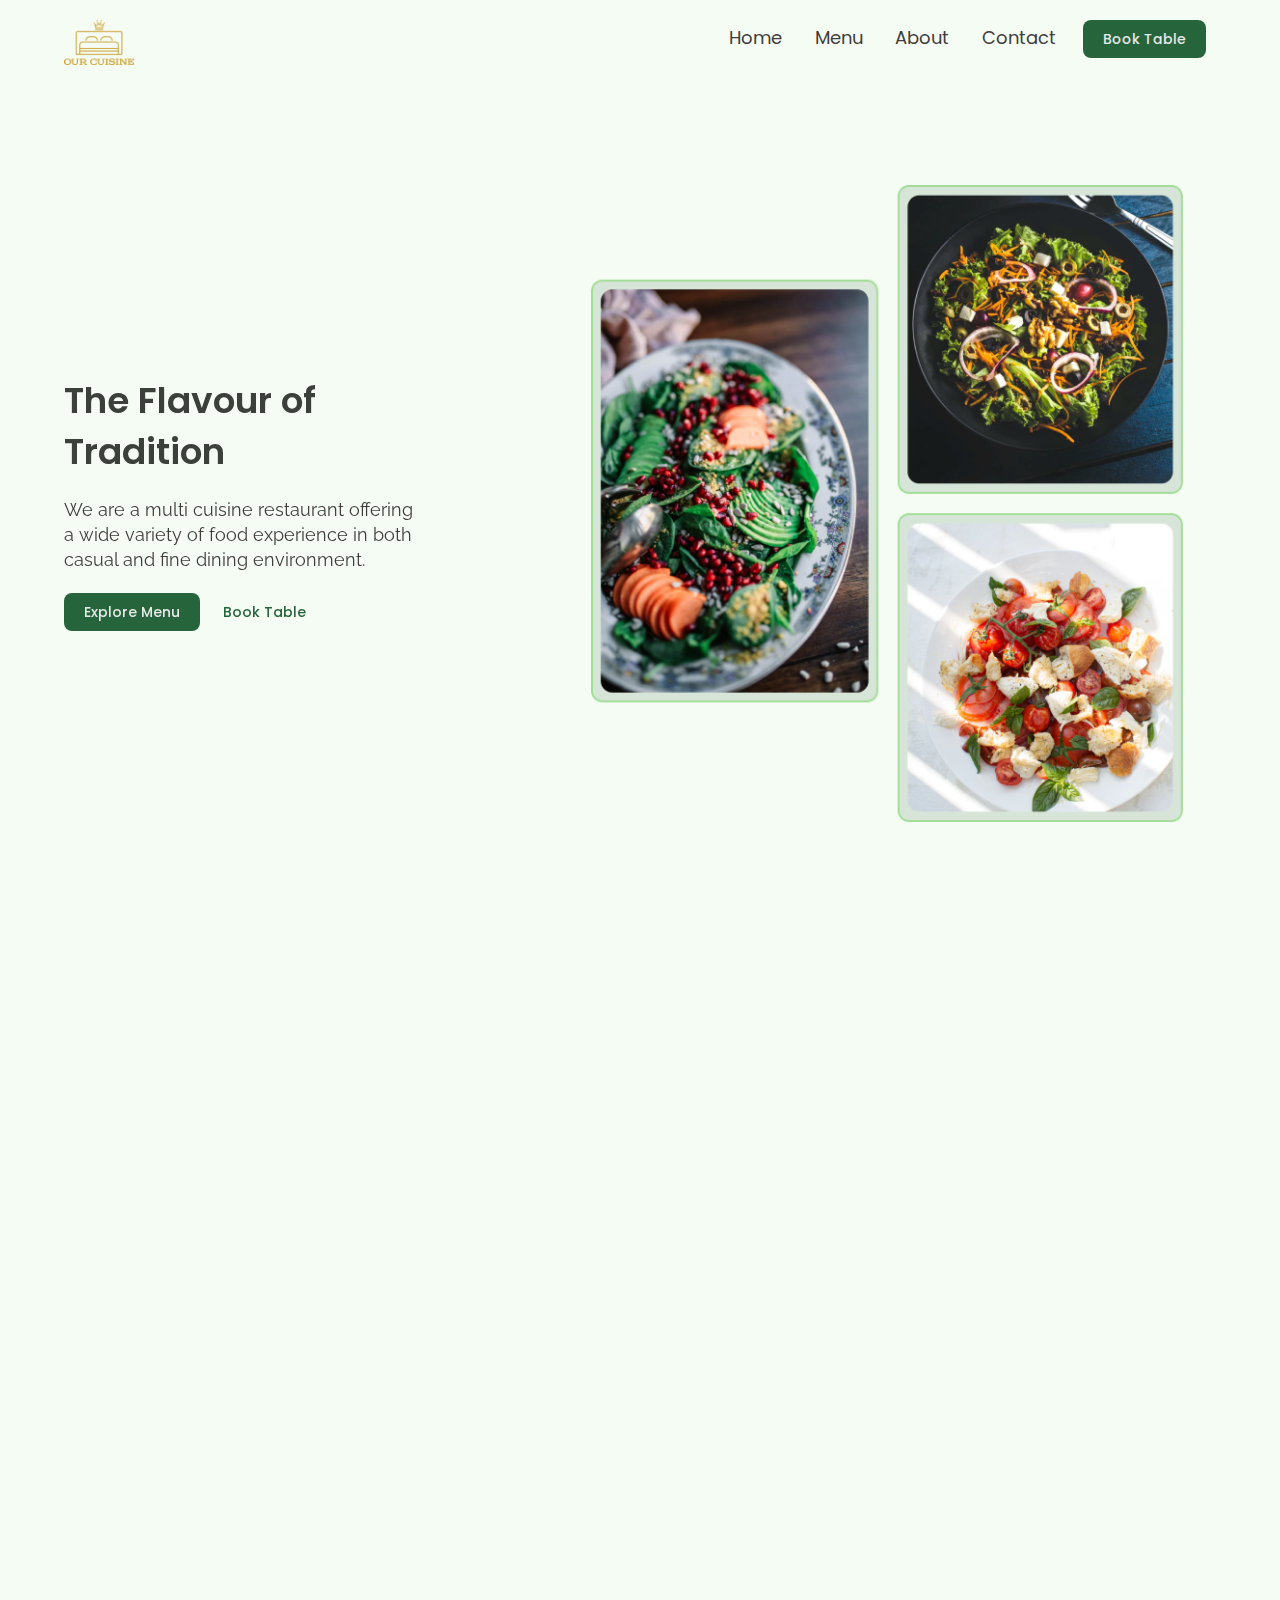
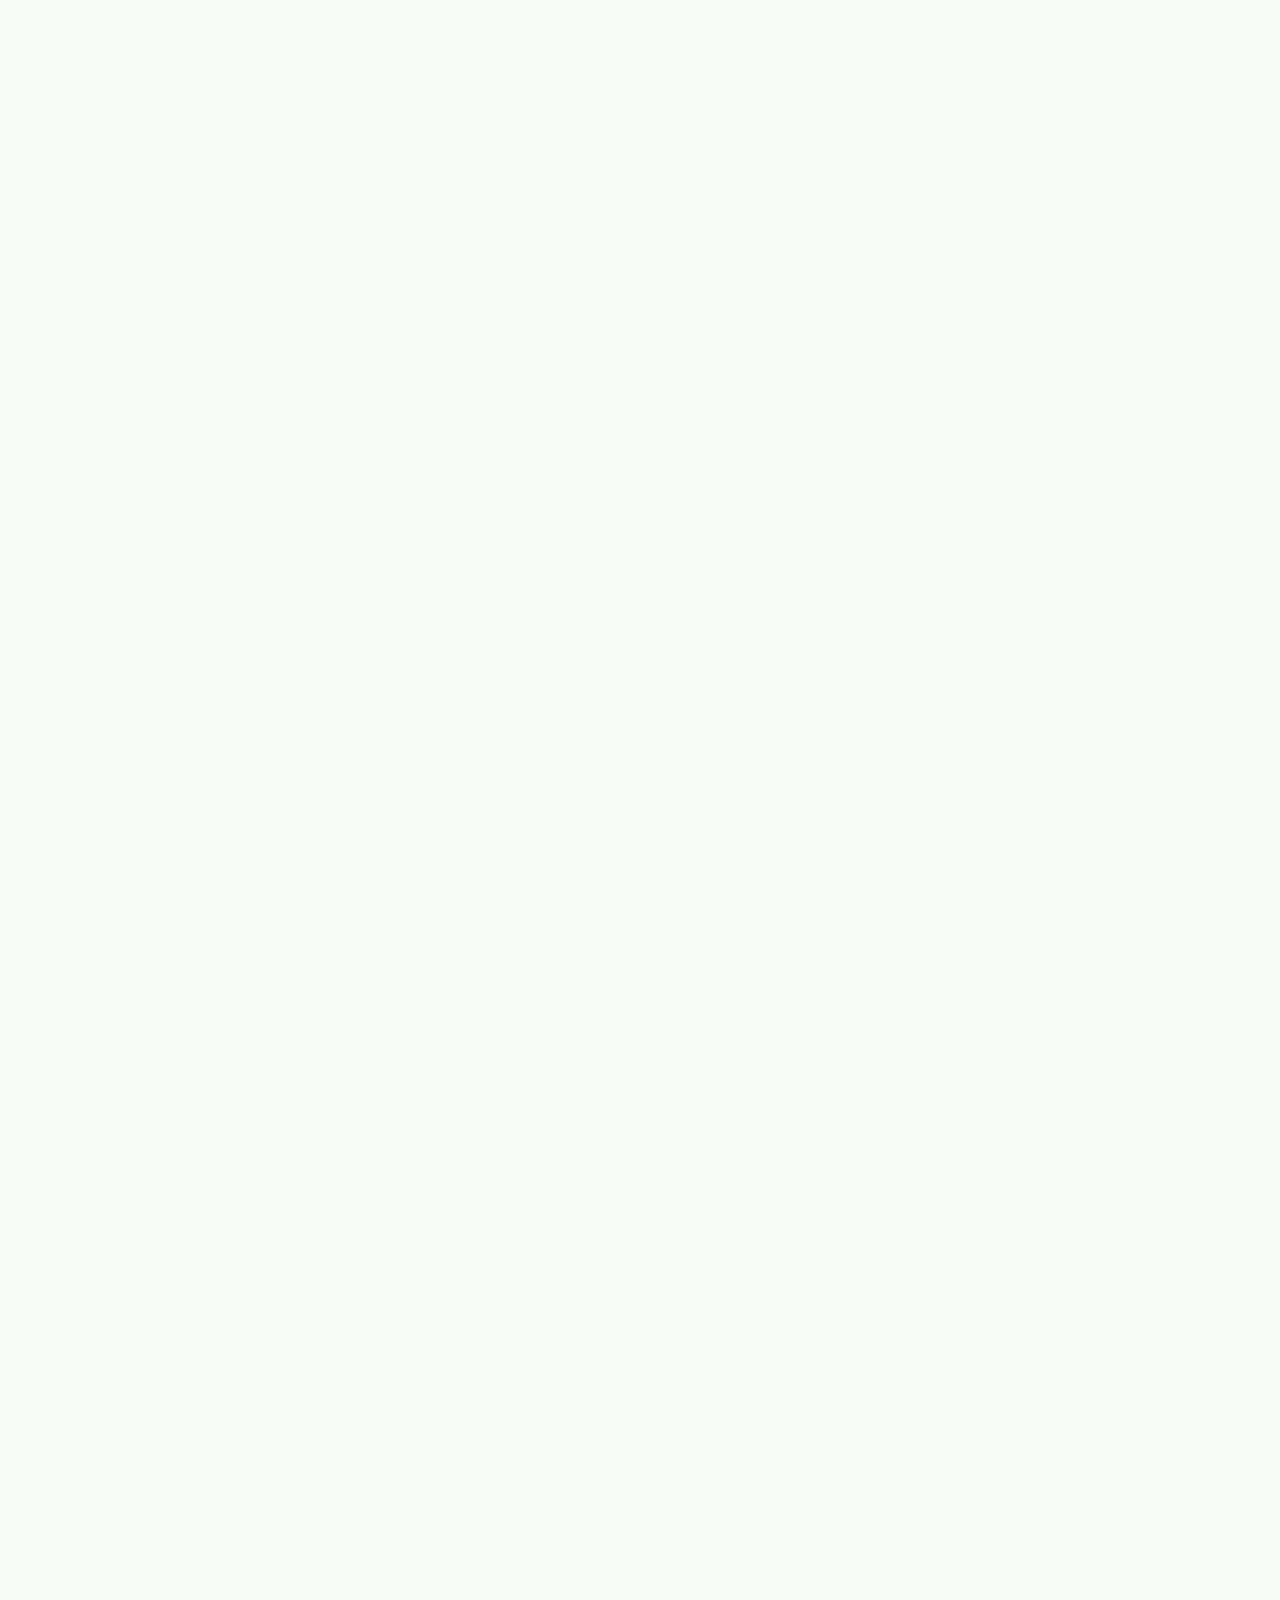
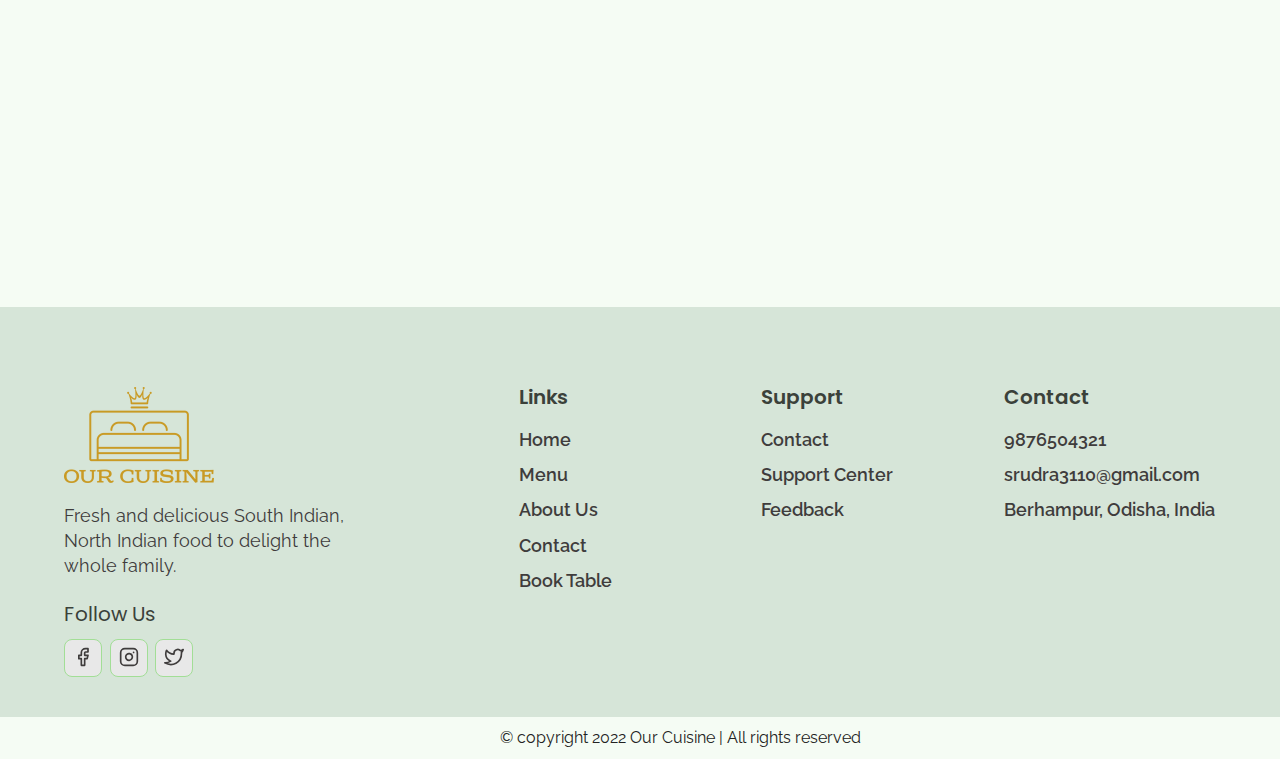
==== index.html @ 9c8bb8c8 "our_cuisine" ====
<!DOCTYPE html>
<html lang="en">

<head>
    <meta charset="UTF-8">
    <meta http-equiv="X-UA-Compatible" content="IE=edge">
    <meta name="viewport" content="width=device-width, initial-scale=1.0">
    <title>Our Cuisine</title>
    <link rel="stylesheet" href="reset.css">
    <link rel="stylesheet" href="globalStyle.css">
    <link rel="stylesheet" href="components.css">
    <!-- ---------aos css--------- -->
    <!-- aos = animate on scroll for this link go to browser and search this and you will get it. -->
    <link rel="stylesheet" href="https://unpkg.com/aos@next/dist/aos.css" />
    <link rel="stylesheet" href="home.css">
    <!-- the javascript for aos can be found in body.  -->
</head>

<body>
    <!-- --------NAV SECTION------------  -->
    <div class="nav">
        <div class="container">
            <div class="nav_wrapper">
                <a href="index.html" class="logo"><img class="our" src="our_cuisine.png" alt="Our Cuisine"></a>
                <nav>
                    <div class="nav_icon">
                        <svg xmlns="http://www.w3.org/2000/svg" width="24" height="24" viewBox="0 0 24 24" fill="none"
                            stroke="currentColor" stroke-width="2" stroke-linecap="round" stroke-linejoin="round">
                            <line x1="3" y1="12" x2="21" y2="12" />
                            <line x1="3" y1="6" x2="21" y2="6" />
                            <line x1="3" y1="18" x2="21" y2="18" />
                        </svg>
                    </div>
                    <div class="nav_bgOverlay"></div>
                    <ul class="navlist">
                        <div class="nav_close">
                            <svg xmlns="http://www.w3.org/2000/svg" width="24" height="24" viewBox="0 0 24 24"
                                fill="none" stroke="currentColor" stroke-width="2" stroke-linecap="round"
                                stroke-linejoin="round">
                                <line x1="18" y1="6" x2="6" y2="18" />
                                <line x1="6" y1="6" x2="18" y2="18" />
                            </svg>
                        </div>
                        <div class="nav_list_wrapper">
                            <li><a href="index.html" class="nav_link">Home</a></li>
                            <li><a href="menu.html" class="nav_link">Menu</a></li>
                            <li><a href="about.html" class="nav_link">About</a></li>
                            <li><a href="contact.html" class="nav_link">Contact</a></li>
                            <li><a href="booking.html" class="btn primary-btn">Book Table</a></li>
                        </div>
                    </ul>
                </nav>
            </div>
        </div>
    </div>
    <!-- ------------END NAV SECTION-----------  -->
    <!-- ------- icons are taken from feather website. They are coded icons. ----------  -->

    <!-- ------ Hero Section -------------  -->
    <section id="hero">
        <div class="container">
            <div class="hero_wrapper">
                <div class="hero_left" data-aos="fade-left">
                    <div class="hero_left_wrapper">
                        <h1 class="hero_heading">The Flavour of Tradition</h1>
                        <p class="hero_info">We are a multi cuisine restaurant offering a wide variety of food experience in both casual and fine dining environment.</p>
                        <div class="button_wrapper">
                            <a href="#" class="btn primary-btn">Explore Menu</a>
                            <a href="#" class="btn">Book Table</a>
                        </div>
                    </div>
                </div>
                <div class="hero_right" data-aos="fade-right">
                    <div class="hero_img_wrapper">
                        <img src="/images/heroImg.png" alt="">
                    </div>
                </div>
            </div>
        </div>
    </section>
    <!-- ------------- End Hero Section -----------  -->

    <!-- ---------Store Info -------------------  -->
    <section id="storeinfo" data-aos="fade-up">
        <div class="container">
            <div class="storeinfo_wrapper">
                <div class="storeinfo_item">
                    <div class="storeinfo_icon">
                        <img src="/images/wall-clock-icon.svg" alt="">
                    </div>
                    <h3 class="storeinfo_title">10 AM - 7 PM</h3>
                    <p class="storeinfo_text">Opening Hour</p>
                </div>
                <div class="storeinfo_item">
                    <div class="storeinfo_icon">
                        <img src="/images/address-icon.svg" alt="">
                    </div>
                    <h3 class="storeinfo_title">Berhampur</h3>
                    <p class="storeinfo_text">Address</p>
                </div>
                <div class="storeinfo_item">
                    <div class="storeinfo_icon">
                        <img src="/images/phone-icon.svg" alt="">
                    </div>
                    <h3 class="storeinfo_title">9876504321</h3>
                    <p class="storeinfo_text">Call Now</p>
                </div>
            </div>
        </div>
    </section>
    <!-- --------------End Store Info --------------  -->

    <!-- ----------Our Specials ------------  -->
    <section id="ourspecials" data-aos="fade-up">
        <div class="container">
            <div class="our_wrapper">
                <div class="our_left">
                    <div class="our_item">
                        <div class="our_item_img">
                            <img src="/images/food-3.png" alt="">
                        </div>
                        <h2 class="our_title">Sweet Potato Fries Bowl</h2>
                        <h3 class="our_price">Rs. 80/-</h3>
                        <div class="our_item_stars">
                            <img src="/images/3star.png" alt="">
                        </div>
                        <p class="our_item_text">
                            These Sweet Potato Fries bowl are a glorius, messy plate of goodness. Crispy sweet potato fries loaded with lots of fresh summer vegetables and a lime ranch. By adding a seasoning blend with chipotle powder, garlic, and onion, these spicy sweet potato fries are full of flavor.
                        </p>
                    </div>
                    <div class="our_item">
                        <div class="our_item_img">
                            <img src="/images/food-3.png" alt="">
                        </div>
                        <h2 class="our_title">Sweet Potato Fries Bowl</h2>
                        <h3 class="our_price">Rs. 80/-</h3>
                        <div class="our_item_stars">
                            <img src="/images/3star.png" alt="">
                        </div>
                        <p class="our_item_text">
                            These Sweet Potato Fries bowl are a glorius, messy plate of goodness. Crispy sweet potato fries loaded with lots of fresh summer vegetables and a lime ranch. By adding a seasoning blend with chipotle powder, garlic, and onion, these spicy sweet potato fries are full of flavor.
                        </p>
                    </div>
                </div>
                <div class="our_right">
                    <h2 class="ourspecials_title">Our Specials</h2>
                    <p class="ourspecials_text">All of our food is prepared daily at our restaurants to ensure the highest quality, freshest meals are delivered to our costumers.</p>
                    <a href="booking.html" class="btn primary-btn">Book Table</a>
                </div>
            </div>
        </div>
    </section>

    <!-- -----------End Our Specials ---------------  -->

    <!-- -------------- TOP DISHES ---------------  -->
    <section id="dish" data-aos="fade-up">
        <div class="container">
            <h2 class="dish_title">
                Top Dishes
            </h2>
            <div class="dish_wrapper">
                <div class="dish_item">
                    <div class="dish_item_img">
                        <img src="/images/food-1.png" alt="">
                    </div>
                    <div class="dish_item_info">
                        <h3 class="dish_item_title">
                            Vegan Salad Bowl
                        </h3>
                        <h3 class="dish_item_price">Rs. 13/-</h3>
                        <div class="dish_item_stars">
                            <img src="/images/3star.png" alt="">
                        </div>
                    </div>
                </div>
                <div class="dish_item">
                    <div class="dish_item_img">
                        <img src="/images/food-1.png" alt="">
                    </div>
                    <div class="dish_item_info">
                        <h3 class="dish_item_title">
                            Vegan Salad Bowl
                        </h3>
                        <h3 class="dish_item_price">Rs. 13/-</h3>
                        <div class="dish_item_stars">
                            <img src="/images/3star.png" alt="">
                        </div>
                    </div>
                </div>
                <div class="dish_item">
                    <div class="dish_item_img">
                        <img src="/images/food-1.png" alt="">
                    </div>
                    <div class="dish_item_info">
                        <h3 class="dish_item_title">
                            Vegan Salad Bowl
                        </h3>
                        <h3 class="dish_item_price">Rs. 13/-</h3>
                        <div class="dish_item_stars">
                            <img src="/images/3star.png" alt="">
                        </div>
                    </div>
                </div>
            </div>
        </div>
    </section>
    <!-- --------------  END TOP DISHES ---------------  -->
    <!-- -------------- DISCOUNT SECTION -------------  -->
    <section id="discount" data-aos="fade-up">
        <div class="container">
            <div class="disc_wrapper">
                <div class="disc_images">
                    <div class="disc_image1">
                        <img src="/images/food-5.png" alt="">
                    </div>
                    <div class="disc_image2">
                        <img src="/images/food-4.png" alt="">
                    </div>
                    <div class="disc_image3">
                        <img src="/images/food-3.png" alt="">
                    </div>
                </div>
                <div class="disc_info">
                    <h3 class="disc_text">20% OFF</h3>
                    <h3 class="disc_title">Demo dish for discount</h3>
                    <h3 class="disc_price">
                        <span class="disc_oldprice">Rs. 399/-</span>
                        <span class="disc_newprice">Rs. 318/-</span>
                    </h3>
                    <div class="disc_stars">
                        <img src="/images/3star.png" alt="">
                    </div>
                    <a href="/booking.html" class="btn primary-btn">Book Table</a>
                </div>
            </div>
            
        </div>
    </section>
    <!-- --------------END DISCOUNT SECTION -------------  -->
    <!-- ------------ WHY US --------  -->
    <section id="whyus">
        <div class="container">
            <div class="whyus_wrapper">
                <div class="whyus_left" data-aos="fade-right">
                    <h2 class="whyus_title">
                        Why Choose Our Food
                    </h2>
                    <p class="whyus_text">
                        Quality of Service, Food, Ambiance, and Value of Money are the primary elements for choosing a restaurant.Our Cuishine is one of the most exquisite fine-dining restaurant in Berhampur. 
                    </p>
                </div>
                <div class="whyus_right" data-aos="fade-left">
                    <div class="whyus_item_wrapper">
                        <div class="whyus_item">
                            <div class="whyus_item_icon">
                                <img src="/images/whyUs-icon1.svg" alt="">
                            </div>
                            <p class="whyus_item_text">Quality Food</p>
                        </div>
                        <div class="whyus_item">
                            <div class="whyus_item_icon">
                                <img src="/images/whyUs-icon2.svg" alt="">
                            </div>
                            <p class="whyus_item_text">Classical taste</p>
                        </div>
                        <div class="whyus_item">
                            <div class="whyus_item_icon">
                                <img src="/images/whyUs-icon3.svg" alt="">
                            </div>
                            <p class="whyus_item_text">Skilled chef</p>
                        </div>
                        <div class="whyus_item">
                            <div class="whyus_item_icon">
                                <img src="/images/whyUs-icon4.svg" alt="">
                            </div>
                            <p class="whyus_item_text">Best Services</p>
                        </div>
                    </div>
                </div>
            </div>
        </div>
    </section>
    <!-- ---------- ----END WHY US -------  -->

    <!-- -----------FOOTER----------------  -->
    <footer>
        <div class="container">
            <div class="footer_wrapper">
                <div class="footer_1">
                    <div class="footer_logo">
                        <img src="our_cuisine.png" alt="Our Cuisine">
                    </div>
                    <p class="footer_desc">
                        Fresh and delicious South Indian, North Indian food to delight the whole family.
                    </p>
                    <div class="footer_social">
                        <h4 class="footer_social_title">
                            Follow Us
                        </h4>
                        <ol>
                            <li><a href="#"><svg xmlns="http://www.w3.org/2000/svg" width="24" height="24"
                                        viewBox="0 0 24 24" fill="none" stroke="currentColor" stroke-width="2"
                                        stroke-linecap="round" stroke-linejoin="round">
                                        <path d="M18 2h-3a5 5 0 0 0-5 5v3H7v4h3v8h4v-8h3l1-4h-4V7a1 1 0 0 1 1-1h3z" />
                                    </svg>
                                </a>
                            </li>
                            <li><a href="#"><svg xmlns="http://www.w3.org/2000/svg" width="24" height="24"
                                        viewBox="0 0 24 24" fill="none" stroke="currentColor" stroke-width="2"
                                        stroke-linecap="round" stroke-linejoin="round">
                                        <rect x="2" y="2" width="20" height="20" rx="5" ry="5" />
                                        <path d="M16 11.37A4 4 0 1 1 12.63 8 4 4 0 0 1 16 11.37z" />
                                        <line x1="17.5" y1="6.5" x2="17.51" y2="6.5" />
                                    </svg>
                                </a>
                            </li>
                            <li><a href="#"><svg xmlns="http://www.w3.org/2000/svg" width="24" height="24"
                                        viewBox="0 0 24 24" fill="none" stroke="currentColor" stroke-width="2"
                                        stroke-linecap="round" stroke-linejoin="round">
                                        <path
                                            d="M23 3a10.9 10.9 0 0 1-3.14 1.53 4.48 4.48 0 0 0-7.86 3v1A10.66 10.66 0 0 1 3 4s-4 9 5 13a11.64 11.64 0 0 1-7 2c9 5 20 0 20-11.5a4.5 4.5 0 0 0-.08-.83A7.72 7.72 0 0 0 23 3z" />
                                    </svg>
                                </a>
                            </li>

                        </ol>
                    </div>
                </div>
                <div class="footer_2">
                    <h3 class="footer_text_title">
                        Links
                    </h3>
                    <ol class="footer_text">
                        <li>
                            <a href="index.html">Home</a>
                        </li>
                        <li>
                            <a href="menu.html">Menu</a>
                        </li>
                        <li>
                            <a href="about.html">About Us</a>
                        </li>
                        <li>
                            <a href="contact.html">Contact</a>
                        </li>
                        <li>
                            <a href="booking.html">Book Table</a>
                        </li>
                    </ol>
                </div>
                <div class="footer_3">
                    <h3 class="footer_text_title">
                        Support
                    </h3>
                    <ol class="footer_text">
                        <li>
                            <a href="#">Contact</a>
                        </li>
                        <li>
                            <a href="#">Support Center</a>
                        </li>
                        <li>
                            <a href="#">Feedback</a>
                        </li>
                    </ol>
                </div>
                <div class="footer_4">
                    <h3 class="footer_text_title">
                        Contact
                    </h3>
                    <ol class="footer_text">
                        <li>
                            <a href="#">9876504321</a>
                        </li>
                        <li>
                            <a href="mailto:srudra3110@gmail.com">srudra3110@gmail.com</a>
                        </li>
                        <li>
                            <a href="#">Berhampur, Odisha, India</a>
                        </li>
                    </ol>
                </div>
            </div>
        </div>
    </footer>
    <div id="copyright">
        <p class="copyright_text">
            &#169 copyright 2022 Our Cuisine | All rights reserved
        </p>
    </div>

    <!-- &#169 is for copyright symbol in html.  -->

    <!-- ------aos script --------  -->
    <script src="https://unpkg.com/aos@next/dist/aos.js"></script>
    <!-- ---------custom script--------------  -->
    <script src="main.js"></script>
</body>

</html>
---- globalStyle.css ----
@import url('https://fonts.googleapis.com/css2?family=Poppins:wght@500;600&family=Raleway:wght@400;500;600&display=swap');

html{
    font-size: 10px;
    overflow-x: hidden;
}
/* overflow x is hidden for no horizontal scroll.  */
:root{
    --green-1: #26643b;
    --green-2: #a2de96;
    --lightgreen-1: #d6e5d8;
    --lightgreen-2: #f5fcf4;
    --black-1: #3b413a;
    --black-2: #3f3c3c;
    --black-3: #5b6359;
    --white-1: #e8e8e8;
}
body{
    background-color: var(--lightgreen-2);
    overflow-x: hidden;
}
section{
    padding: 100px 0;
}
@media only screen and (max-width: 768px){
    section{
        padding: 50px 0;
    }
}
/* This media query is for mobile devices.  */
.container{
    max-width: 1200px; 
    width: 90%; 
    margin: 0 auto;
}
/* margin is auto for left and right to keep in center.  */
img{
    width: 100%;
    height: 100%;
    object-fit: contain;
}

.our{
    height: 45px;
}

h1, h2, h3, h4{
    font-family: 'Poppins', sans-serif;
}
p{
    font-family: 'Raleway', sans-serif;
    font-weight: 400;
    line-height: 1.4em;
    font-size: 1.8rem;
}
a{
    display: inline-block;
    text-decoration: none;
}
---- components.css ----
/* ------nav styles -------  */
.nav{
    padding: 2rem 0;
}
.nav_icon, .nav_close, .nav_bgOverlay{
    display: none;
}

.nav_wrapper{
    display: flex;
    justify-content: space-between;
}
.navlist li{
    display: inline-block;
    margin: 0 1rem;
}
.navlist .nav_link{
    font-size: 1.8rem;
    font-family: 'Poppins';
    color: var(--black-2);
    padding: 0.5rem;
}
.navlist li:hover .nav_link{
    color: var(--green-1);
}

@media only screen and (max-width: 768px){
    .nav{
        position: relative;
    }
    .nav_icon{
        display: block;
    }
    .nav_icon svg, .nav_close svg {
        pointer-events: none;
        height: 30px;
        width: 30px;
    }
    .nav_close{
        display: block;
        position: absolute;
        color: var(--black-1);
        right: 1rem;
        top: 1rem;
        cursor: pointer;
    }
    .navlist{
        z-index: 1000;
        position: absolute;
        left: 100%; 
        top: 0;
        height: 100vh;
        width: 80%;
        background: var(--lightgreen-1);
        display: flex;
        align-items: center;
        justify-content: flex-end;
        padding-right: 2rem;
        transform: translateX(0%);
        overflow: hidden;
        transition: .3s ease-in transform;
    }
    .navlist.show{
        transform: translateX(-100%);
    }
    .navlist li{
        display: block;
        text-align: right;
        margin-bottom: 2rem;
    }
    .navlist a{
        font-size: 1.6rem;
    }
    .nav_bgOverlay{
        position: absolute;
        left: 0;
        top: 0;
        z-index: 1000;
        height: 100vh;
        width: 100%;
        background: rgba(18, 24, 14, 0.808);
        display: none;
    }
    .nav_bgOverlay.active{
        display: block;
    }
}

/* -------Global Button Styles -------- */
.btn{
    color: var(--green-1);
    font-family: 'Poppins';
    font-weight: 500;
    border-radius: 8px;
    font-size: 1.4rem;
    padding: 1.2rem 2rem;
}
.primary-btn{
    color: var(--white-1);
    background: var(--green-1);
}
@media only screen and (max-width: 768px){
    .btn{
        padding: 1.3rem 2rem;
        font-size: 2rem;
    }
}

/* -------Footer Styles--------  */
footer{
    background: var(--lightgreen-1);
    padding-top: 5rem;
    padding-bottom: 2rem;
}
.footer_wrapper{
    display: flex;
    flex-direction: column;
    gap: 3rem;
}
.footer_logo{
    width: 150px;
    margin-bottom: 2rem;
}
.footer_desc{
    font-size: 1.4rem;
    color: var(--black-2);
    margin-bottom: 2rem;
}
.footer_social_title{
    font-size: 1.8rem;
    color: var(--black-1);
    margin-bottom: 1rem;
}
.footer_social li {
    display: inline-block;
    margin-right: 0.5rem;
}
.footer_social a{
    padding: 0.5rem 0.8rem;
    background-color: var(--white-1);
    border: 1px solid var(--green-2);
    border-radius: 8px;
}
.footer_social svg{
    width: 20px;
    color: var(--black-2);
}
.footer_text_title{
    font-size: 1.8rem;
    margin-bottom: 1rem;
    color: var(--black-1);
    font-weight: 600;
}
.footer_text a{
    font-size: 1.4rem;
    margin-bottom: 0.5rem;
    color: var(--black-2);
    font-family: Raleway;
    font-weight: 600;
    line-height: 1.4em;
}

/* line height is the distance between two lines.  */

@media only screen and (min-width: 768px){
    footer{
        padding-top: 8rem;
        padding-bottom: 4rem;
    }
    .footer_wrapper{
        flex-direction: row;
    }
    .footer_1{
        flex: 4;
    }
    .footer_2, .footer_3, .footer_4 {
        flex: 2;
    }
    .footer_desc {
        max-width: 300px;
        font-size: 1.8rem;
        margin-bottom: 2.5rem;
    }
    .footer_social_title {
        font-size: 2rem;
        margin-bottom: 1.5rem;
    }
    .footer_text_title{
        font-size: 2rem;
        margin-bottom: 2rem;
    }
    .footer_text a{
        font-size: 1.8rem;
        margin-bottom: 1rem;
    }
}

#copyright {
    padding: 1rem 0;
}
.copyright_text{
    font-size: 1.4rem;
    text-align: center;
}

@media only screen and (min-width: 768px){
    .copyright_text{
        font-size: 1.6rem;
        text-align: center;
        padding-left: 8rem;
    }
}
 
/* ---------- Store Info Styles -----------------  */
.storeinfo_wrapper{
    display: flex;
    align-items: stretch;
    justify-content: center;
    flex-wrap: wrap;
    gap: 1rem;
}
.storeinfo_item{
    background-color: var(--lightgreen-1);
    padding: 20px 30px;
    text-align: center;
    border-radius: 12px;
    width: 150px;
}
.storeinfo_icon{
    width: 30px;
    margin: 0 auto;
    margin-bottom: 1.5rem;
}
.storeinfo_title{
    font-size: 1.4rem;
    font-family: 'Poppins';
    font-weight: 500;
    margin-bottom: 0.5rem;
    color: var(--black-1);
}
.storeinfo_text{
    font-size: 1.4rem;
    font-family: 'Raleway';
    color: var(--black-2);
}

@media only screen and (min-width: 768px) {
    .storeinfo_wrapper{
        gap: 2rem;
    }
    .storeinfo_item{
        min-width: 200px;
        padding: 40px 0;
    }
    .storeinfo_icon{
        width: 47px;
        margin-bottom: 2.5rem;
    }
    .storeinfo_title{
        font-size: 1.8rem;
        margin-bottom: 1rem;
    }
    .footer_text{
        font-size: 1.6rem;
    }
}

/* ---------- TOP DISH STYLES ------------  */
.dish_title {
    font-size: 1.8rem;
    margin-bottom: 2rem;
    font-weight: 600;
    color: var(--black-1);
}
.dish_wrapper{
    display: grid;
    grid-template-columns: repeat(auto-fit, minmax(140px,1fr));
    gap: 1rem;
}
.dish_item{
    display: flex;
    flex-direction: column;
    background-color: var(--lightgreen-1);
    padding: 0.5rem;
    gap: 0.5rem;
    border-radius: 8px;
}
.dish_item_img{
    flex: 4;
}
.dish_item_info{
    flex: 5;
}
.dish_item_img img{
    object-fit: cover;
    border-radius: 8px;
}
.dish_item_title {
    font-size: 1.4rem;
    line-height: 1.3em;
    font-weight: 500;
    color: var(--black-1);
    margin-bottom: 0.5rem;
}
.dish_item_price{
    font-size: 1.4rem;
    color: var(--green-1);
    font-weight: 600;
    margin-bottom: 0.5rem;
}
.dish_item_stars{
    max-height: 15px;
    width: max-content;
}
@media only screen and (min-width: 768px){
    .dish_title{
        font-size: 2.4rem;
    }
    .dish_wrapper{
        grid-template-columns: repeat(auto-fit, minmax(350px, 1fr));
        gap: 3rem;
    }
    .dish_item{
        flex-direction: row;
        padding: 1.5rem;
        gap: 1rem;
    }
    .dish_item_title{
        font-size: 2.4rem;
        margin-bottom: 1rem;
    }
    .dish_item_price{
        font-size: 2rem;
        margin-bottom: 1rem;
    }

}
---- home.css ----
/* styling for only home page. */
.hero_wrapper {
    display: flex;
    align-items: center;
    justify-content: center;
    flex-direction: column-reverse;
    gap: 5rem;
}
.hero_left_wrapper{
    max-width: 360px;
}
.hero_img_wrapper{
    max-width: 400px;
    width: 80%;
    margin: 0 auto;
}
.hero_heading{
    font-family: 'Poppins';
    font-weight: 600;
    line-height: 1.4em;
    text-align: center;
    font-size: 1.8rem;
    margin-bottom: 1.5rem;
    color: var(--black-1);
}
.hero_info{
    text-align: center;
    font-size: 1.4rem;
    margin-bottom: 1.5rem;
    color: var(--black-2);
}
.button_wrapper{
    text-align: center;
}
@media only screen and (min-width: 768px) {
    .hero_wrapper{
        flex-direction: row;
        gap: 0;
    }
    .hero_left{
        flex: 3;
    }
    .hero_right{
        flex: 4;
    }
    .hero_heading{
        font-size: 3.6rem;
        margin-bottom: 2rem;
        text-align: left;
    }
    .hero_info{
        margin-bottom: 2rem;
        text-align: left;
        font-size: 1.8rem;
    }
    .button_wrapper{
        text-align: left;
    }
    .hero_img_wrapper{
        max-width: none; 
        width: 90%;
    }
}

/* ---------- Our Specials -----------  */
#ourspecials{
    padding-top: 10rem;
}
.our_wrapper{
    display: flex;
    flex-direction: column;
    gap: 3rem;
}
.our_left {
    display: flex;
    gap: 1rem;
}
.our_item{
    background-color: var(--lightgreen-1);
    padding: 1.2rem;
    padding-top: 5rem;
    border-radius: 12px;
    margin: 0 auto;
}
.our_item_img{
    margin-top: calc(-50% - 2rem);
    /* ---------- A NEW STYLE ---------MUST REMEMBER THE TRICK ------------  */
    margin-bottom: 2rem;
    border-radius: 12px;
    height: 150px;
    overflow: hidden;
}
.our_item_img img{
    object-fit: cover;
}
.our_title{
    font-size: 1.4rem;
    color: var(--black-1);
    font-weight: 600;
    margin-bottom: 1rem;
}
.our_price{
    color: var(--green-1);
    font-size: 1.4rem;
    font-weight: 600;
    margin-bottom: 1rem;
}
.our_item_stars{
    height: 1.5rem;
    width: max-content;
    margin-bottom: 1rem;
}
.our_item_text{
    font-size: 1.4rem;
    color: var(--black-2);
    font-weight: 500;
}
.ourspecials_title{
    font-size: 1.8rem;
    color: var(--black-1);
    margin-bottom: 1.5rem;
}
.ourspecials_text{
    font-size: 1.4rem;
    color: var(--black-2);
    margin-bottom: 1rem;
}

@media only screen and (min-width: 768px) {
    #ourspecials{
        padding-top: 15rem;
    }
    #ourspecials .container{
        max-width: 900px;
    }
    .our_wrapper{
        flex-direction: row;
    }
    .our_right{
        flex: 2;
    }
    .our_left{
        flex: 4;
        gap: 2rem;
    }
    .our_item{
        padding: 2rem;
        width: 45%;
    }
    .our_title{
        font-size: 2.4rem;
        line-height: 1.4em;
        margin-bottom: 1.5rem;
    }
    .our_price{
        font-size: 1.8rem;
        margin-bottom: 1rem;
    }
    .our_item_stars{
        margin-bottom: 2rem;
    }
    .our_item_text{
        font-size: 1.6rem;
    }
    .ourspecials_title{
        font-size: 3.6rem;
        margin-bottom: 1.5rem;
    }
    .ourspecials_text{
        font-size: 1.8rem;
        margin-bottom: 1.5rem;
    }
}

/* ------- for very small devices -------  */
@media only screen and (max-width: 300px) {
    .our_left{
        flex-wrap: wrap;
        gap: 10rem;
    }
    .our_item{
        width: 100%;
    }
}

/* ------- Discount Styles ------  */
.disc_wrapper{
    display: flex;
    flex-direction: column;
    padding: 1.5rem;
    border-radius: 12px;
    background: var(--lightgreen-1) url(/images/discount-illustration.png) no-repeat bottom right / 100px;
}
.disc_images{
    display: flex;
    gap: 1rem;
    width: 100%;
    margin-bottom: 2rem;
}
.disc_image1{
    flex: 2;
}
.disc_image2{
    flex: 3;
}
.disc_images img{
    object-fit: cover;
    border-radius: 12px;
}
.disc_text{
    font-size: 1.4rem;
    font-weight: 900;
    color: var(--green-1);
    margin-bottom: 0.5rem;
}
.disc_title{
    font-size: 1.8rem;
    color: var(--black-1);
    font-weight: 600;
    margin-bottom: 1rem;
}
.disc_price{
    font-size: 1.4rem;
    font-weight: 600;
    display: flex;
    gap: 1rem;
    margin-bottom: 1rem;
}
.disc_oldprice{
    color: var(--black-2);
    text-decoration: line-through;
}
.disc_newprice{
    color: var(--green-1);
}
.disc_stars{
    width: max-content;
    height: 15px;
    margin-bottom: 1rem;
}
@media only screen and (max-width: 1000px){
    .disc_wrapper{
        gap: 2rem;
    }
    .disc_image3 {
        display: none;
    }
}

@media only screen and (min-width: 768px){
    .disc_wrapper{
        flex-direction: row;
        gap: 4rem;
        padding: 2rem;
        align-items: center;
        background-size: 150px;
        margin: 0 auto;
    }
    .disc_images{
        flex: 5;
        margin-bottom: 0;
        gap: 2rem;
    }
    .disc_image1, .disc_image2, .disc_image3{
        flex: 3;
        height: 350px;
    }
    .disc_info{
        flex: 3;
    }
    .disc_text{
        font-size: 2.4rem;
    }
    .disc_title{
        font-size: 3.6rem;
        margin-bottom: 1.5rem;
    }
    .disc_price{
        font-size: 2.4rem;
    }
    .disc_stars{
        height: 20px;
        margin-bottom: 2rem;
    }
}

/* --------WHY US SECTION STYLE ----------  */
.whyus_wrapper{
    display: flex;
    align-items: center;
    justify-content: center;
    flex-direction: column;
    gap: 4rem;
}
.whyus_left{
    text-align: center;
}
.whyus_title{
    font-family: Poppins;
    font-size: 1.8rem;
    color: var(--black-1);
    font-weight: 500;
    margin-bottom: 1rem;
}
.whyus_text{
    font-size: 1.4rem;
}
.whyus_item_wrapper{
    display: grid;
    grid-template-columns: 1fr 1fr;
    gap: 1rem;
}
.whyus_item{
    background: var(--lightgreen-1);
    padding: 2rem;
    border-radius: 12px;
    text-align: center;
}
.whyus_item_icon{
    max-width: 56px;
    margin: 0 auto;
    margin-bottom: 1rem;
}
.whyus_item_text{
    font-family: Poppins;
    font-size: 1.4rem;
    font-weight: 500;
    color: var(--black-1);
}

@media only screen and (min-width: 786px){
    .whyus_wrapper{
        flex-direction: row;
        max-width: 900px;
        margin: 0 auto;
    }
    .whyus_left{
        flex: 4;
        text-align: left;
    }
    .whyus_right{
        flex: 3;
    }
    .whyus_title{
        font-size: 3.6rem;
        margin-bottom: 2rem;
    }
    .whyus_text{
        font-size: 1.8rem;
        line-height: 1.8rem;
        margin-bottom: 1rem;
    }
    .whyus_item_wrapper{
        gap: 1.5rem;
    }
    .whyus_item{
        padding: 2rem;
    }
    .whyus_item_icon{
        max-width: 65px;
        margin-bottom: 1.5rem;
    }
    .whyus_item_text{
        font-size: 1.8rem;
    }
}
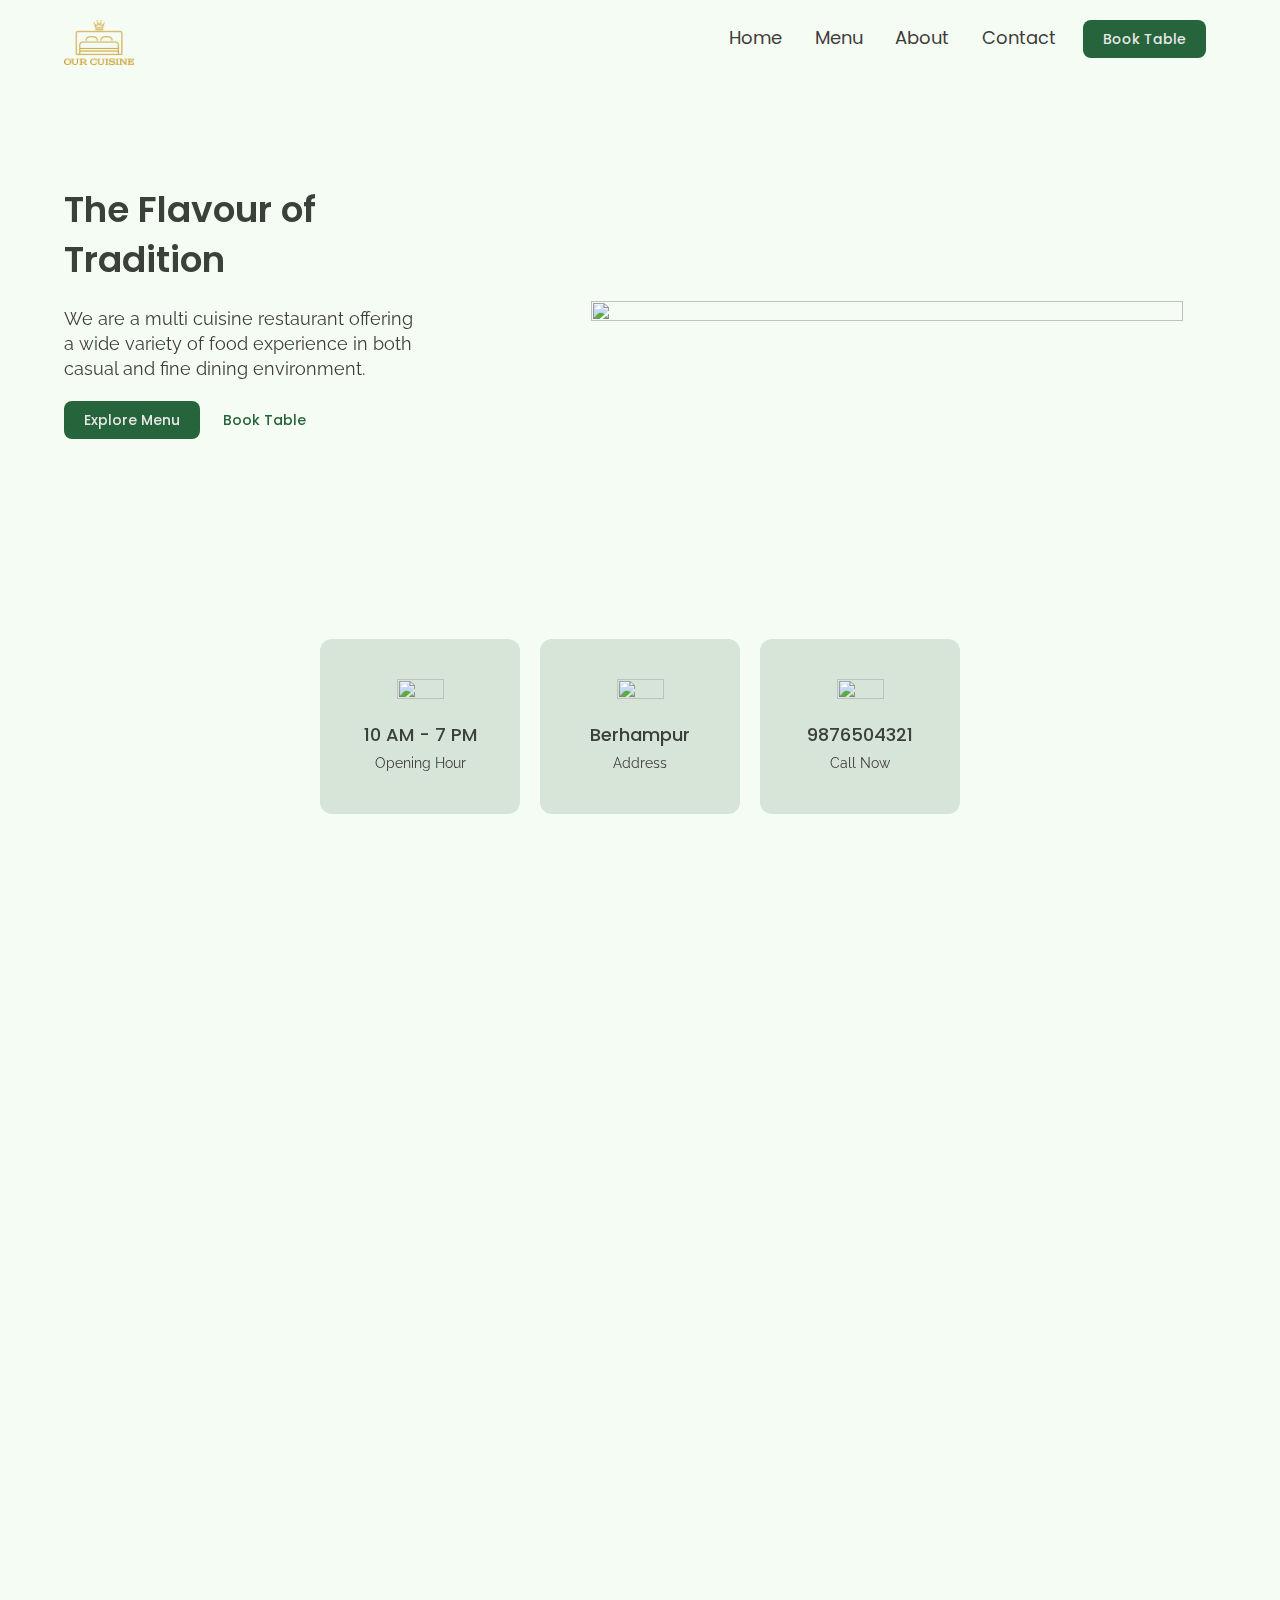
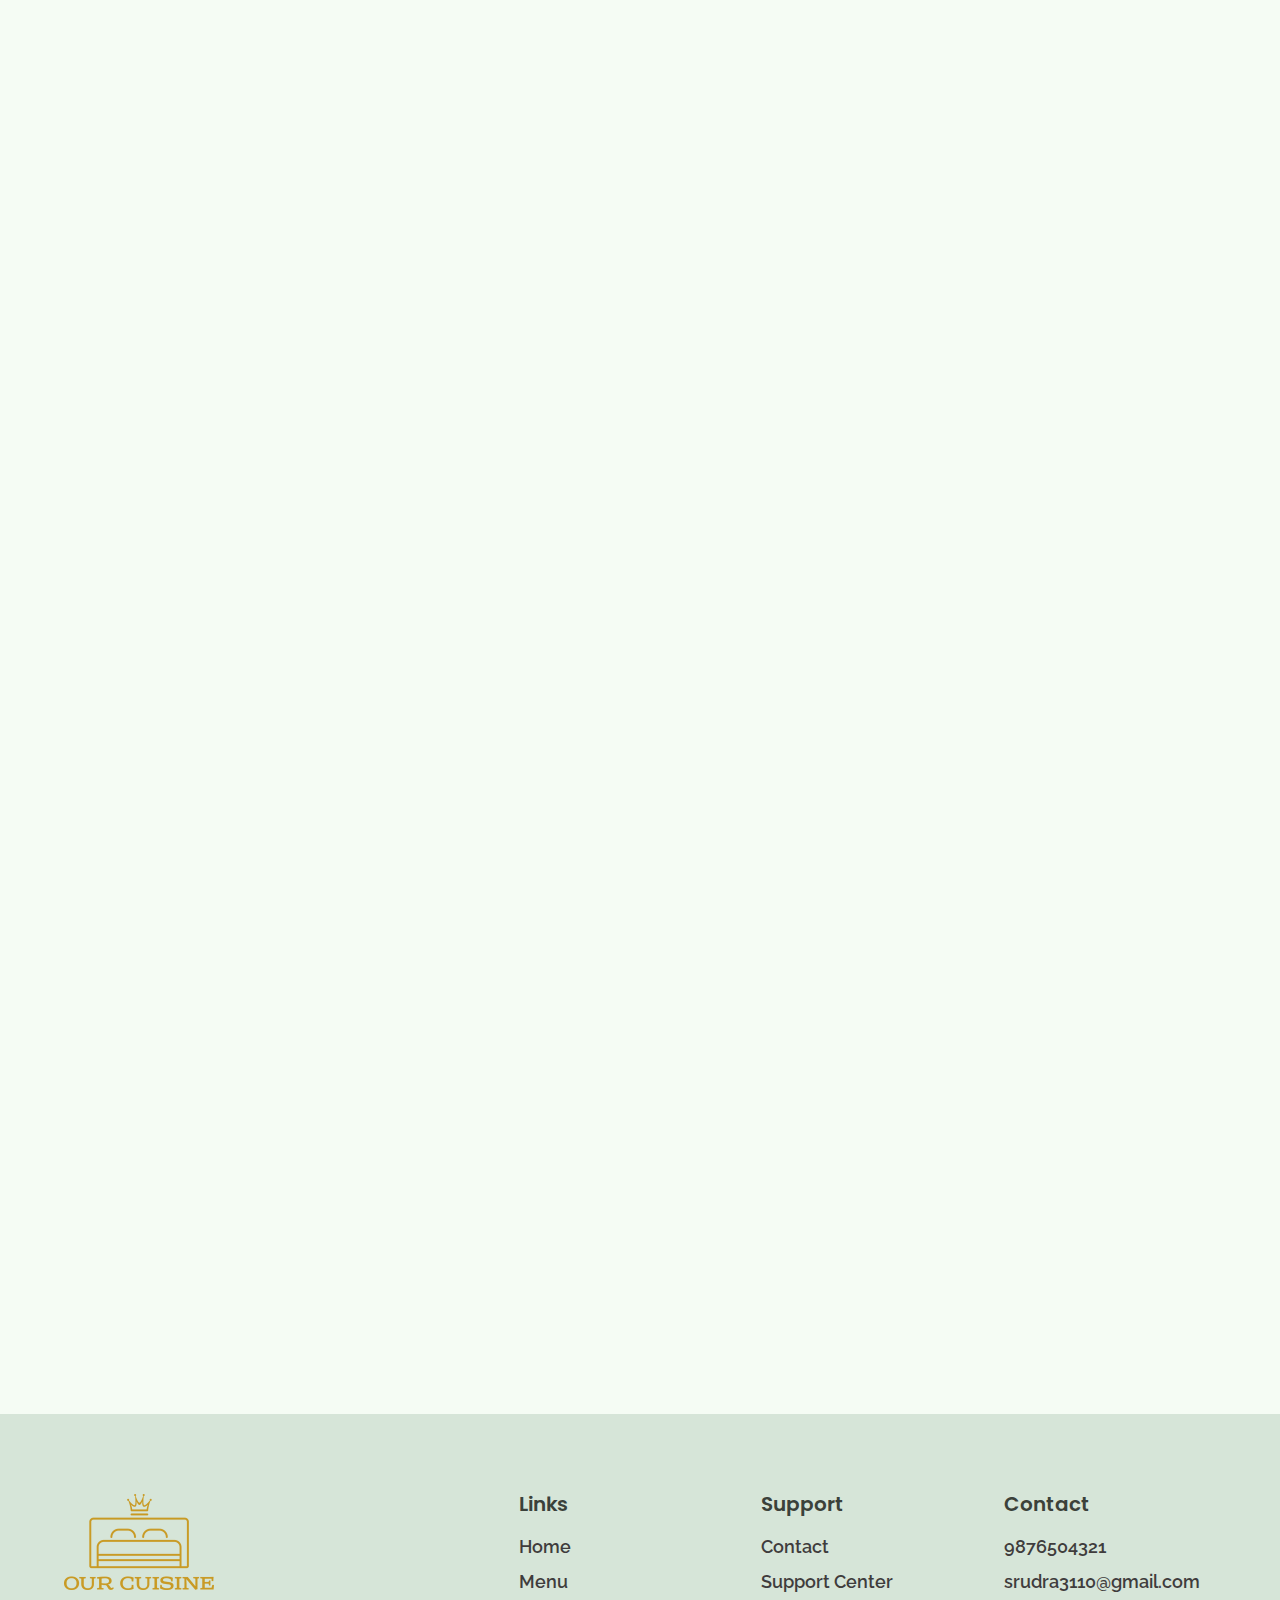
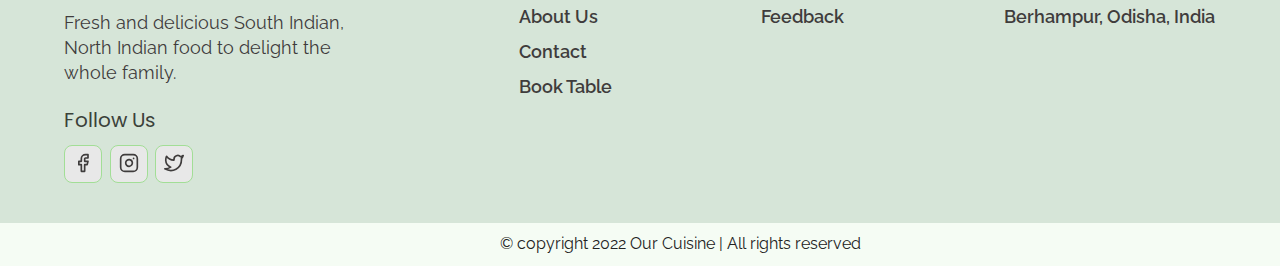
==== commit 196539e2: "Update index.html" ====
--- a/index.html
+++ b/index.html
@@ -72,7 +72,7 @@
                 </div>
                 <div class="hero_right" data-aos="fade-right">
                     <div class="hero_img_wrapper">
-                        <img src="/images/heroImg.png" alt="">
+                        <img src="heroImg.png" alt="">
                     </div>
                 </div>
             </div>
@@ -86,21 +86,21 @@
             <div class="storeinfo_wrapper">
                 <div class="storeinfo_item">
                     <div class="storeinfo_icon">
-                        <img src="/images/wall-clock-icon.svg" alt="">
+                        <img src="wall-clock-icon.svg" alt="">
                     </div>
                     <h3 class="storeinfo_title">10 AM - 7 PM</h3>
                     <p class="storeinfo_text">Opening Hour</p>
                 </div>
                 <div class="storeinfo_item">
                     <div class="storeinfo_icon">
-                        <img src="/images/address-icon.svg" alt="">
+                        <img src="address-icon.svg" alt="">
                     </div>
                     <h3 class="storeinfo_title">Berhampur</h3>
                     <p class="storeinfo_text">Address</p>
                 </div>
                 <div class="storeinfo_item">
                     <div class="storeinfo_icon">
-                        <img src="/images/phone-icon.svg" alt="">
+                        <img src="phone-icon.svg" alt="">
                     </div>
                     <h3 class="storeinfo_title">9876504321</h3>
                     <p class="storeinfo_text">Call Now</p>
@@ -117,12 +117,12 @@
                 <div class="our_left">
                     <div class="our_item">
                         <div class="our_item_img">
-                            <img src="/images/food-3.png" alt="">
+                            <img src="food-3.png" alt="">
                         </div>
                         <h2 class="our_title">Sweet Potato Fries Bowl</h2>
                         <h3 class="our_price">Rs. 80/-</h3>
                         <div class="our_item_stars">
-                            <img src="/images/3star.png" alt="">
+                            <img src="3star.png" alt="">
                         </div>
                         <p class="our_item_text">
                             These Sweet Potato Fries bowl are a glorius, messy plate of goodness. Crispy sweet potato fries loaded with lots of fresh summer vegetables and a lime ranch. By adding a seasoning blend with chipotle powder, garlic, and onion, these spicy sweet potato fries are full of flavor.
@@ -130,12 +130,12 @@
                     </div>
                     <div class="our_item">
                         <div class="our_item_img">
-                            <img src="/images/food-3.png" alt="">
+                            <img src="food-3.png" alt="">
                         </div>
                         <h2 class="our_title">Sweet Potato Fries Bowl</h2>
                         <h3 class="our_price">Rs. 80/-</h3>
                         <div class="our_item_stars">
-                            <img src="/images/3star.png" alt="">
+                            <img src="3star.png" alt="">
                         </div>
                         <p class="our_item_text">
                             These Sweet Potato Fries bowl are a glorius, messy plate of goodness. Crispy sweet potato fries loaded with lots of fresh summer vegetables and a lime ranch. By adding a seasoning blend with chipotle powder, garlic, and onion, these spicy sweet potato fries are full of flavor.
@@ -162,7 +162,7 @@
             <div class="dish_wrapper">
                 <div class="dish_item">
                     <div class="dish_item_img">
-                        <img src="/images/food-1.png" alt="">
+                        <img src="food-1.png" alt="">
                     </div>
                     <div class="dish_item_info">
                         <h3 class="dish_item_title">
@@ -170,13 +170,13 @@
                         </h3>
                         <h3 class="dish_item_price">Rs. 13/-</h3>
                         <div class="dish_item_stars">
-                            <img src="/images/3star.png" alt="">
+                            <img src="3star.png" alt="">
                         </div>
                     </div>
                 </div>
                 <div class="dish_item">
                     <div class="dish_item_img">
-                        <img src="/images/food-1.png" alt="">
+                        <img src="food-1.png" alt="">
                     </div>
                     <div class="dish_item_info">
                         <h3 class="dish_item_title">
@@ -184,13 +184,13 @@
                         </h3>
                         <h3 class="dish_item_price">Rs. 13/-</h3>
                         <div class="dish_item_stars">
-                            <img src="/images/3star.png" alt="">
+                            <img src="3star.png" alt="">
                         </div>
                     </div>
                 </div>
                 <div class="dish_item">
                     <div class="dish_item_img">
-                        <img src="/images/food-1.png" alt="">
+                        <img src="food-1.png" alt="">
                     </div>
                     <div class="dish_item_info">
                         <h3 class="dish_item_title">
@@ -198,7 +198,7 @@
                         </h3>
                         <h3 class="dish_item_price">Rs. 13/-</h3>
                         <div class="dish_item_stars">
-                            <img src="/images/3star.png" alt="">
+                            <img src="3star.png" alt="">
                         </div>
                     </div>
                 </div>
@@ -212,13 +212,13 @@
             <div class="disc_wrapper">
                 <div class="disc_images">
                     <div class="disc_image1">
-                        <img src="/images/food-5.png" alt="">
+                        <img src="food-5.png" alt="">
                     </div>
                     <div class="disc_image2">
-                        <img src="/images/food-4.png" alt="">
+                        <img src="food-4.png" alt="">
                     </div>
                     <div class="disc_image3">
-                        <img src="/images/food-3.png" alt="">
+                        <img src="food-3.png" alt="">
                     </div>
                 </div>
                 <div class="disc_info">
@@ -229,7 +229,7 @@
                         <span class="disc_newprice">Rs. 318/-</span>
                     </h3>
                     <div class="disc_stars">
-                        <img src="/images/3star.png" alt="">
+                        <img src="3star.png" alt="">
                     </div>
                     <a href="/booking.html" class="btn primary-btn">Book Table</a>
                 </div>
@@ -254,25 +254,25 @@
                     <div class="whyus_item_wrapper">
                         <div class="whyus_item">
                             <div class="whyus_item_icon">
-                                <img src="/images/whyUs-icon1.svg" alt="">
+                                <img src="whyUs-icon1.svg" alt="">
                             </div>
                             <p class="whyus_item_text">Quality Food</p>
                         </div>
                         <div class="whyus_item">
                             <div class="whyus_item_icon">
-                                <img src="/images/whyUs-icon2.svg" alt="">
+                                <img src="whyUs-icon2.svg" alt="">
                             </div>
                             <p class="whyus_item_text">Classical taste</p>
                         </div>
                         <div class="whyus_item">
                             <div class="whyus_item_icon">
-                                <img src="/images/whyUs-icon3.svg" alt="">
+                                <img src="whyUs-icon3.svg" alt="">
                             </div>
                             <p class="whyus_item_text">Skilled chef</p>
                         </div>
                         <div class="whyus_item">
                             <div class="whyus_item_icon">
-                                <img src="/images/whyUs-icon4.svg" alt="">
+                                <img src="whyUs-icon4.svg" alt="">
                             </div>
                             <p class="whyus_item_text">Best Services</p>
                         </div>
